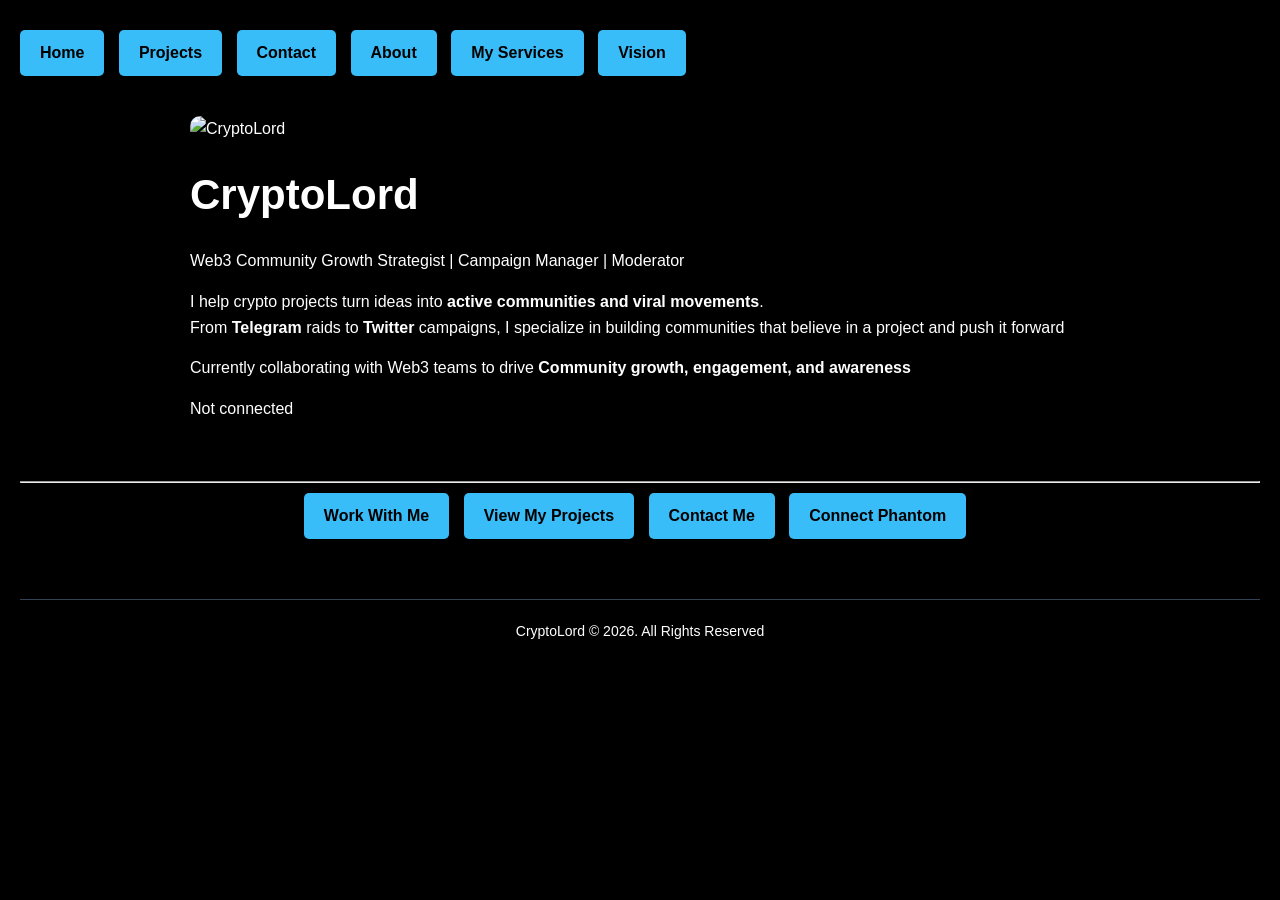
==== index.html @ 2454c741 "Update index.html corrected some errors with the pages not opening" ====
<!DOCTYPE html>
<html>
    <head>
        <title> My Portfolio </title>
        <meta name="viewport" content="width=device-width, initial-scale=1.0">
        <link rel="stylesheet" href="style.css">
    </head>
    <body>
        <header>
            <nav>
                <div id="menu" style="display: block;">
                    
                <a class="menu button" href="index.html">Home</a> 
                <a class="menu button" href="projects.html">Projects</a> 
                <a class="menu button" href="contact.html">Contact</a> 
                <a class="menu button" href="about.html">About</a> 
                <a class="menu button" href="services.html">My Services</a> 
                <a class="menu button" href="vision.html">Vision</a>
                
                </div>
            </nav>
        </header>

        <section id="Home">
            <img id="image" src="CryptoLord pfp.jpg" alt="CryptoLord">
            <h1>CryptoLord</h1>
            <p>Web3 Community Growth Strategist | Campaign Manager | Moderator</p>

            <p>
                I help crypto projects turn ideas into <b>active communities and viral movements</b>. <br>
                From <b>Telegram</b> raids to <b>Twitter</b> campaigns, I specialize in building 
                communities that believe in a project and push it forward
            </p>

            <p>
                Currently collaborating with Web3 teams to drive <b>Community growth, engagement, and awareness</b>
            </p>

            <!-- WALLET STATUS -->
            <p id="walletAddress">Not connected</p>
            <p id="walletBalance"></p>
        </section>

        <hr>

        <section>
            <div align="middle">
                <a class="button" href="contact.html">Work With Me</a>
                <a class="button" href="projects.html">View My Projects</a>
                <a class="button" href="contact.html">Contact Me</a>

                <!-- CONNECT WALLET BUTTON -->
                <a href="#" id="connectWallet" class="button">Connect Phantom</a>
            </div>
        </section>

        <footer>
            <p>CryptoLord © 2026. All Rights Reserved</p>
        </footer>

        <!-- SCRIPT -->
        <script>
            const connectBtn = document.getElementById("connectWallet");
            const walletText = document.getElementById("walletAddress");
            const balanceText = document.getElementById("walletBalance");

            let provider = null;

            function getProvider() {
                if ("solana" in window) {
                    const p = window.solana;
                    if (p.isPhantom) return p;
                }
                return null;
            }

            function shortenAddress(address) {
                return address.slice(0, 4) + "..." + address.slice(-4);
            }

            async function getBalance(pubKey) {
                const connection = new solanaWeb3.Connection("https://api.mainnet-beta.solana.com");
                const balance = await connection.getBalance(pubKey);
                return balance / solanaWeb3.LAMPORTS_PER_SOL;
            }

            async function connectWallet(e) {
                e.preventDefault();

                provider = getProvider();

                if (!provider) {
                    alert("Phantom not found. Install it.");
                    window.open("https://phantom.app/", "_blank");
                    return;
                }

                try {
                    const res = await provider.connect();
                    const pubKey = res.publicKey;

                    walletText.textContent = "Connected: " + shortenAddress(pubKey.toString());
                    connectBtn.textContent = "Connected ✅";

                    const bal = await getBalance(pubKey);
                    balanceText.textContent = "Balance: " + bal.toFixed(3) + " SOL";

                    localStorage.setItem("wallet", pubKey.toString());
                } catch (err) {
                    console.log(err);
                }
            }

            async function autoConnect() {
                provider = getProvider();
                if (!provider) return;

                try {
                    const res = await provider.connect({ onlyIfTrusted: true });

                    const pubKey = res.publicKey;
                    walletText.textContent = "Connected: " + shortenAddress(pubKey.toString());
                    connectBtn.textContent = "Connected ✅";

                    const bal = await getBalance(pubKey);
                    balanceText.textContent = "Balance: " + bal.toFixed(3) + " SOL";

                } catch (e) {}
            }

            function setupDisconnectListener() {
                if (!provider) return;

                provider.on("disconnect", () => {
                    walletText.textContent = "Not connected";
                    balanceText.textContent = "";
                    connectBtn.textContent = "Connect Phantom";
                });
            }

            connectBtn.addEventListener("click", connectWallet);

            window.addEventListener("load", async () => {
                await autoConnect();
                setupDisconnectListener();
            });
        </script>

        <!-- SOLANA WEB3 CDN -->
        <script src="https://unpkg.com/@solana/web3.js@latest/lib/index.iife.js"></script>

    </body>
</html>
---- style.css ----
@import url('https://fonts.googleapis.com/css2?family=Roboto:ital,wght@0,100..900;1,100..900&display=swap');

/* Resetting default browser styles*/

* {
    margin: 0;
    padding: 0;
    box-sizing: border-box;
    font-family: Arial, Helvetica, sans-serif;
}

body {
    background-color: black;
    color: white;
    font-family: Arial, Helvetica, sans-serif;
    line-height: 1.6;
    margin: 0;
    padding: 20px;
}

nav {
    display: flex;
    justify-content: center;
    gap: 30px;
    margin-bottom: 40px;
    flex-direction: column;

}

nav a{
    text-decoration: none;
    color: white;
    font-weight: bold;
}

nav a:hover{
    color: blue;
}

a.menu{
    display: inline-block;
    background: darkslategray;
    color: white;
    padding: 10px 15px;
    border-radius: 5px;
    margin-right: 10px;
    margin-top: 5px;
    text-decoration: none;
    font-weight: bold;
}
section {
    margin-bottom: 60px;
    max-width: 900px;
    margin-left: auto;
    margin-right: auto;
}

h1 {
    font-size: 42px;
    margin-bottom: 20px;
}

h2 {
    font-size: 30px;
    margin-bottom: 15px;
}

h3 {
    font-size: 20px;
    margin-bottom: 10px;
}

p {
    margin-bottom: 15px;
}

ul {
    margin-left: 20px;
    margin-bottom: 20px;
}

ol {
    margin-left: 20px;
    margin-bottom: 20px;
}
 img {
    max-width: 250px;
    border-radius: 10px;
    display: block;
    margin-bottom: 20px;
 }

 /* FOR THE BUTTONS*/
 a.button{
    display: inline-block;
    background: #38bdf8;
    color: black;
    padding: 10px 20px;
    border-radius: 5px;
    margin-right: 10px;
    margin-top: 10px;
    text-decoration: none;
    font-weight: bold;

 }

/* Hover for the buttons */
a.button:hover{
    background: #0ea5e9;
}

/*PROJECTS PAGE*/
.project{
    background: #1e293b;
    padding: 20px;
    border-radius: 10px;
    margin-bottom: 20px;
}

/* SERVICES PAGE*/
.service{
    background: #1e293b;
    padding: 20px;
    border-radius: 10px;
    margin-bottom: 20px;
}

/*For the footer menu*/
footer{
    text-align: center;
    margin-top: 40px;
    padding-top: 20px;
    border-top: 1px solid #334155;
    font-size: 14px;

}

@media (max-width: 768px){
body{
        padding: 20px;
    }
nav{
    flex-direction: column;
    align-items: center;
    gap: 15px;
}
a.button{
    display: inline-block;
    background: white;
    color: black;
    padding: 10px 20px;
    border-radius: 5px;
    margin-right: 10px;
    margin-top: 10px;
    text-decoration: none;
    font-weight: bold;
h1{
    font-size: 32px;
}
h2{
    font-size: 26px;
}
img{
    max-width: 200px;
    margin: auto;
}
section{
    margin-bottom: 40px;
}
}
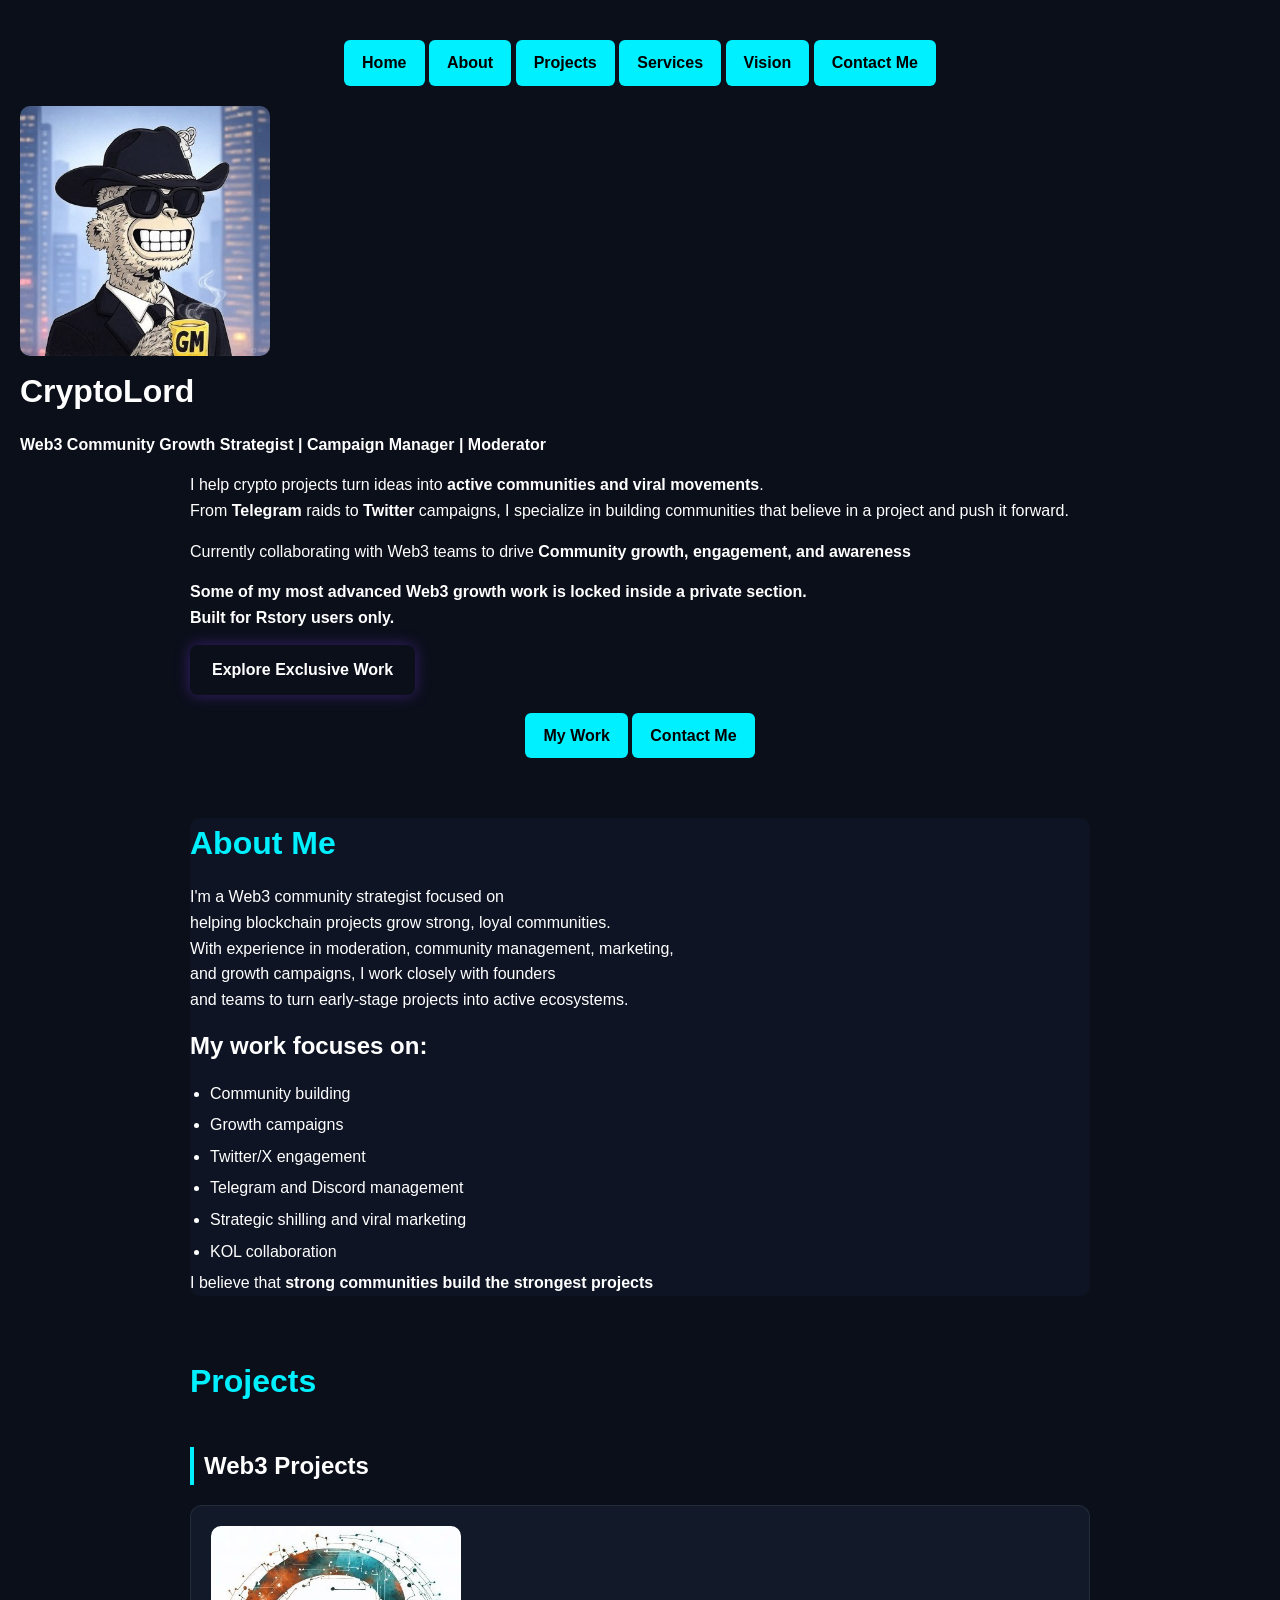
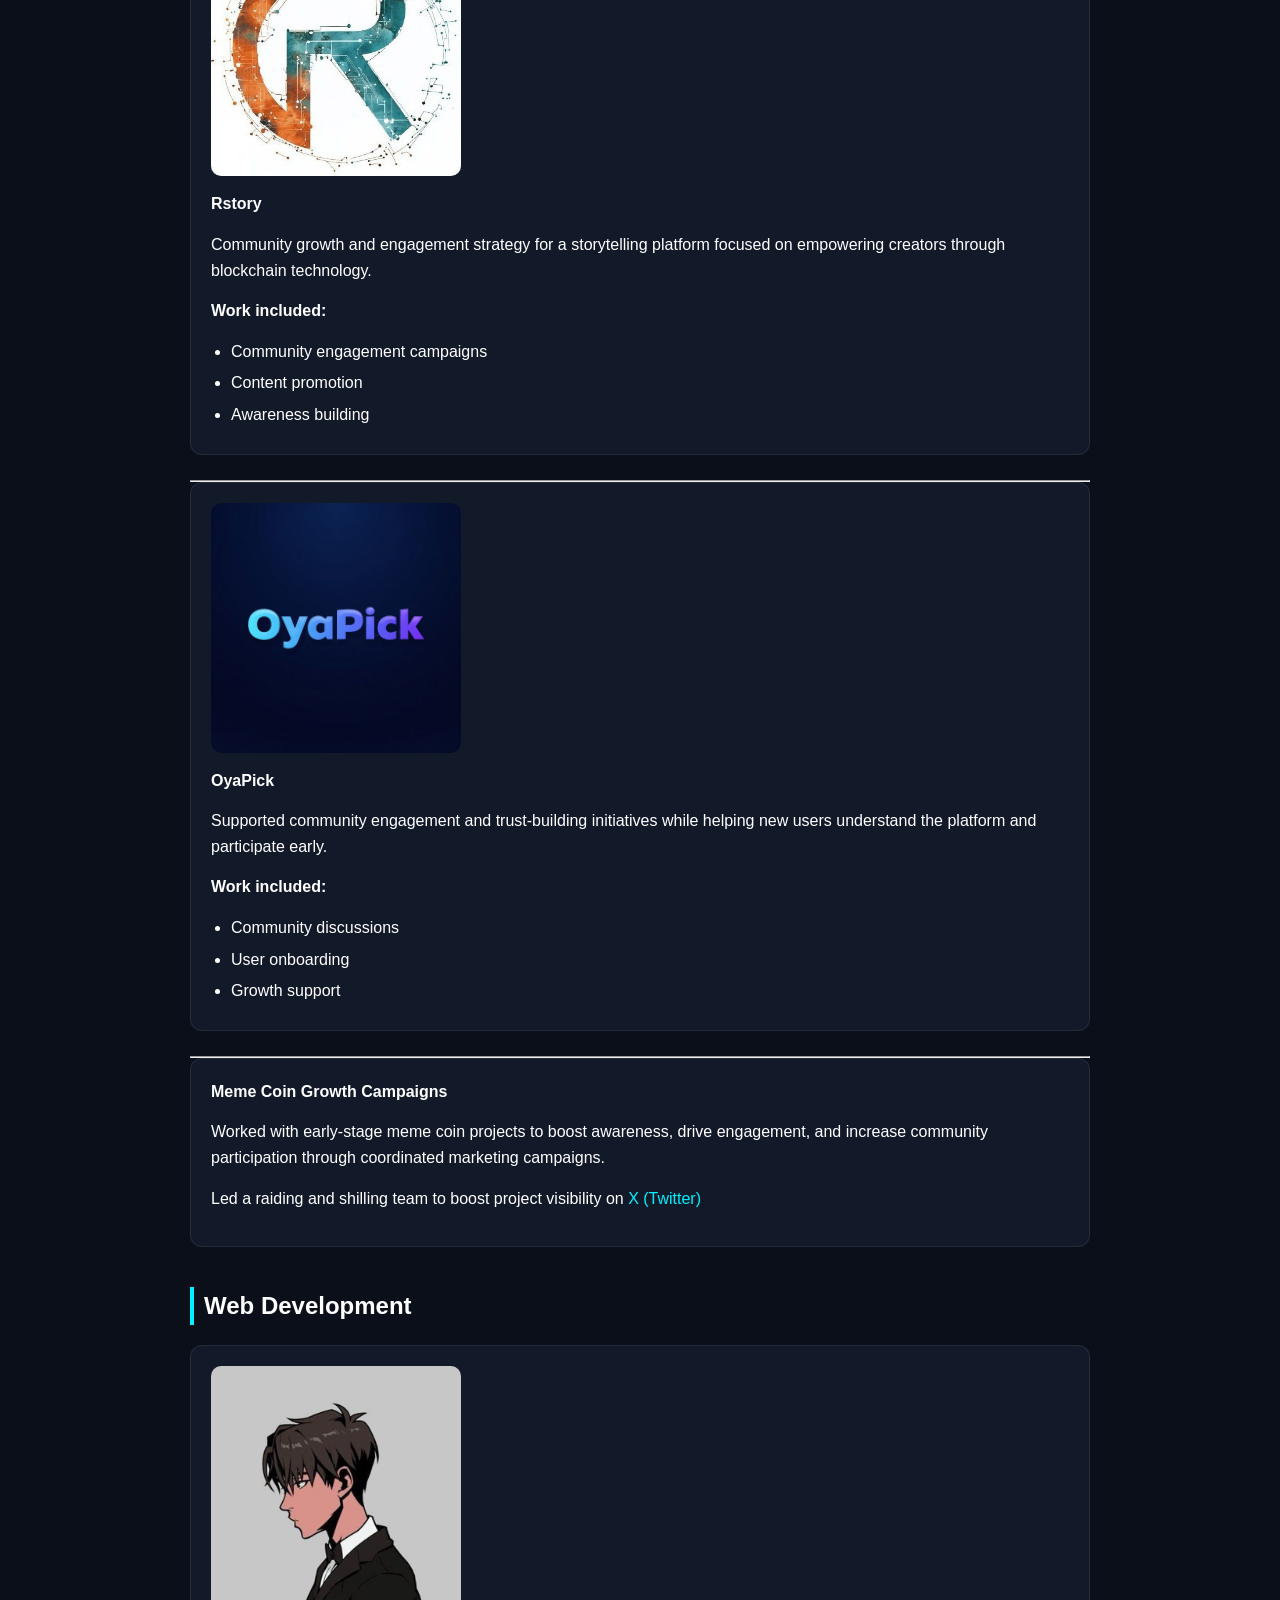
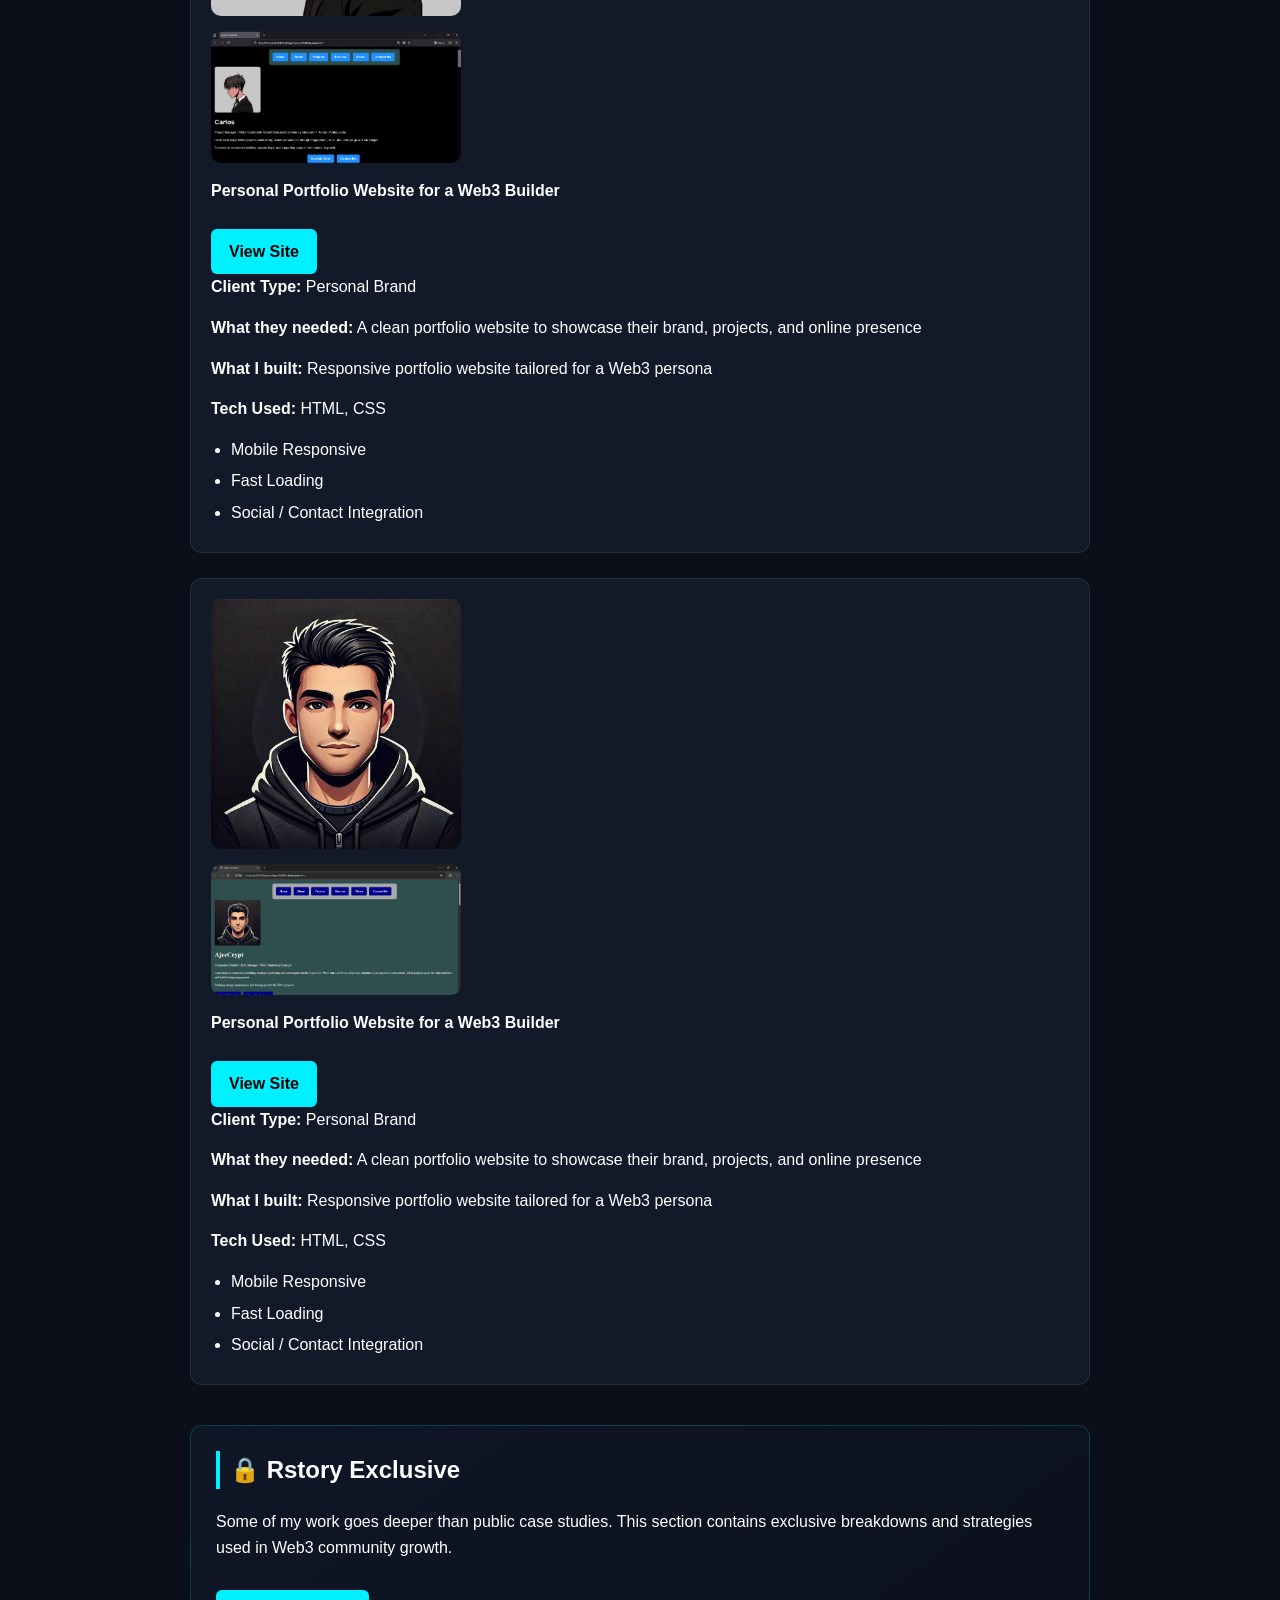
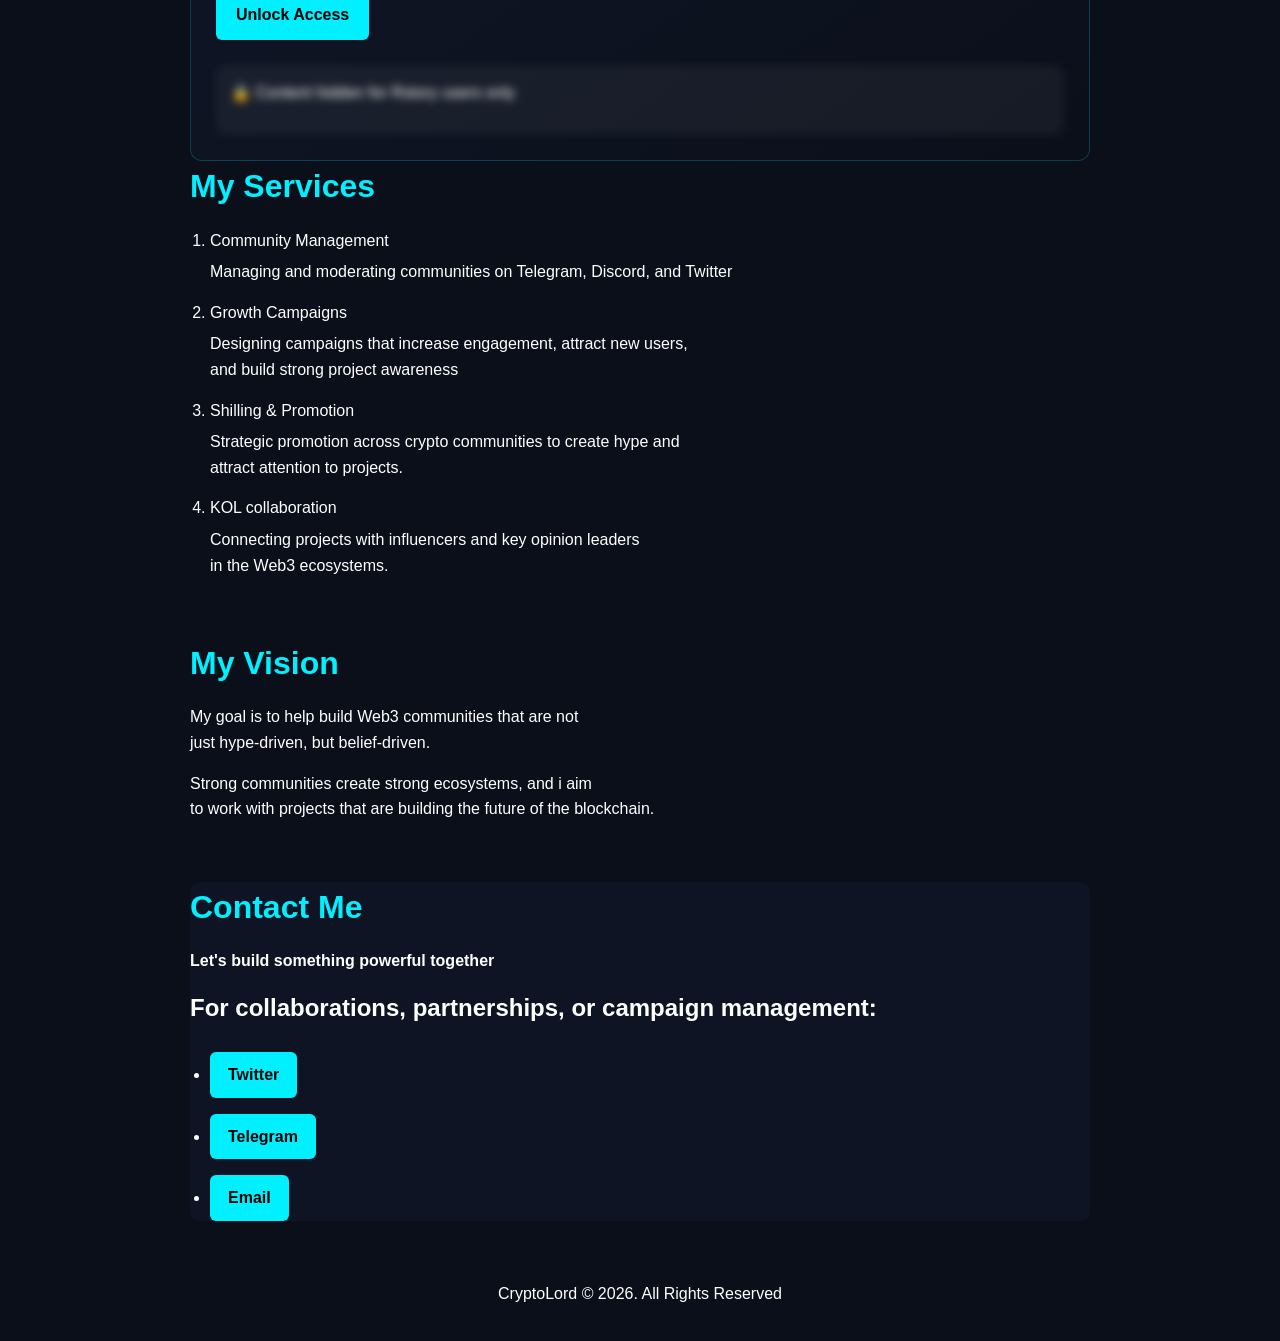
==== commit 3977b657: "Add files via upload" ====
--- a/index.html
+++ b/index.html
@@ -1,153 +1,329 @@
 <!DOCTYPE html>
-<html>
-    <head>
-        <title> My Portfolio </title>
-        <meta name="viewport" content="width=device-width, initial-scale=1.0">
-        <link rel="stylesheet" href="style.css">
-    </head>
-    <body>
-        <header>
-            <nav>
-                <div id="menu" style="display: block;">
-                    
-                <a class="menu button" href="index.html">Home</a> 
-                <a class="menu button" href="projects.html">Projects</a> 
-                <a class="menu button" href="contact.html">Contact</a> 
-                <a class="menu button" href="about.html">About</a> 
-                <a class="menu button" href="services.html">My Services</a> 
-                <a class="menu button" href="vision.html">Vision</a>
-                
-                </div>
-            </nav>
-        </header>
-
-        <section id="Home">
-            <img id="image" src="CryptoLord pfp.jpg" alt="CryptoLord">
-            <h1>CryptoLord</h1>
-            <p>Web3 Community Growth Strategist | Campaign Manager | Moderator</p>
+<html lang="en">
+<head>
+    <meta charset="UTF-8">
+    <meta name="viewport" content="width=device-width, initial-scale=1.0">
+    <title>CryptoLord's Portfolio</title>
+    <link rel="stylesheet" href="style.css">
+</head>
+<body>
+    <!--Header Menu-->
+    <header id="menu">
+      <div align="middle">
+        <nav>
+            <a href="#home" class="button">Home</a>
+            <a href="#about" class="button">About</a>
+            <a href="#projects" class="button">Projects</a>
+            <a href="#services" class="button">Services</a>
+            <a href="#vision" class="button">Vision</a>
+            <a href="#contact" class="button">Contact Me</a>
+        </nav>
+      </div>
+    </header>
+    
+      <!--Home Section-->
+    <img src="CryptoLord pfp.jpg" alt="CryptoLord">
+
+    <h1>CryptoLord</h1>
+    <p><b>Web3 Community Growth Strategist | Campaign Manager | Moderator</b></p>
+
+    <section id="home">
+        <div>
+            
+            <p> I help crypto projects turn ideas into <b>active communities and viral movements</b>. <br>
+            From <b>Telegram</b> raids to <b>Twitter</b> campaigns, I specialize in building 
+            communities that believe in a project and push it forward.</p>
+            <p> Currently collaborating with Web3 teams to drive <b>Community growth, engagement, and awareness</b></p>
+
+            <p><b>Some of my most advanced Web3 growth work is locked inside a private section. 
+                <br>Built for Rstory users only.</b>
+            </p>
+            
+            <a href="#rstory" class="rstory_button" style="display: inline-block; padding: 12px 22px; background: linear-gradient(135deng, #6d28d9, #7c3aed); 
+            color: white; font-weight: bold; border-radius: 8px; text-decoration: none; 
+            transition: all 0.3s ease; box-shadow: 0 0 15px rgba(124, 58, 237, 0.4); 
+            position: relative; overflow: hidden; ">Explore Exclusive Work</a>
+        </div>
+    <div align="middle">
+        <a href="#projects" class="button">My Work</a>
+        <a href="#contact" class="button">Contact Me</a>
+    </div>
+    </section>
+
+
+    <!--About Section-->
+    <section id="about">
+        <h2>About Me</h2>
+       
+       <p>  I'm a Web3 community strategist focused on <br>
+            helping blockchain projects grow strong, loyal communities. <br>
+            With experience in moderation, community management, marketing, <br>
+            and growth campaigns, I work closely with founders <br>
+            and teams to turn early-stage projects into active ecosystems.
+        </p>
+
+         <h3>My work focuses on:</h3>
+        <ul>
+            <li>Community building</li>
+            <li>Growth campaigns</li>
+            <li>Twitter/X engagement</li>
+            <li>Telegram and Discord management</li>
+            <li>Strategic shilling and viral marketing</li>
+            <li>KOL collaboration</li>
+        </ul>
+        
+        <p>I believe that <b>strong communities build the strongest projects</b></p>
+
+    </section>
+
+    <!-- PROJECTS SECTION -->
+<section id="projects">
+
+    <h2>Projects</h2>
+
+    <!--  WEB3 PROJECTS  -->
+    <div class="project-section">
+        <h3>Web3 Projects</h3>
+
+        <!-- RSTORY -->
+        <div class="project-card rstory">
+            <img src="Rstory logo.jpg" alt="Rstory">
+
+            <h4>Rstory</h4>
 
             <p>
-                I help crypto projects turn ideas into <b>active communities and viral movements</b>. <br>
-                From <b>Telegram</b> raids to <b>Twitter</b> campaigns, I specialize in building 
-                communities that believe in a project and push it forward
-            </p>
+                Community growth and engagement strategy for a storytelling platform focused on empowering creators through blockchain technology.
+            </p>
+
+            <h4>Work included:</h4>
+            <ul>
+                <li>Community engagement campaigns</li>
+                <li>Content promotion</li>
+                <li>Awareness building</li>
+            </ul>
+        </div>
+
+        <hr>
+
+        <!-- OYAPICK -->
+        <div class="project-card">
+            <img src="OyaPick logo.jpg" alt="OyaPick" width="300">
+
+            <h4>OyaPick</h4>
 
             <p>
-                Currently collaborating with Web3 teams to drive <b>Community growth, engagement, and awareness</b>
-            </p>
-
-            <!-- WALLET STATUS -->
-            <p id="walletAddress">Not connected</p>
-            <p id="walletBalance"></p>
-        </section>
+                Supported community engagement and trust-building initiatives while helping new users understand the platform and participate early.
+            </p>
+
+            <h4>Work included:</h4>
+            <ul>
+                <li>Community discussions</li>
+                <li>User onboarding</li>
+                <li>Growth support</li>
+            </ul>
+        </div>
 
         <hr>
 
-        <section>
-            <div align="middle">
-                <a class="button" href="contact.html">Work With Me</a>
-                <a class="button" href="projects.html">View My Projects</a>
-                <a class="button" href="contact.html">Contact Me</a>
-
-                <!-- CONNECT WALLET BUTTON -->
-                <a href="#" id="connectWallet" class="button">Connect Phantom</a>
-            </div>
-        </section>
-
-        <footer>
+        <!-- MEME COIN CAMPAIGNS -->
+        <div class="project-card">
+            <h4>Meme Coin Growth Campaigns</h4>
+
+            <p>
+                Worked with early-stage meme coin projects to boost awareness, drive engagement, and increase community participation through coordinated marketing campaigns.
+            </p>
+
+            <p>
+                Led a raiding and shilling team to boost project visibility on <a href="https://x.com" target="_blank">X (Twitter)</a>
+            </p>
+        </div>
+
+    </div>
+
+    <!--  WEB DEVELOPMENT  -->
+    <div class="project-section">
+
+        <h3>Web Development</h3>
+
+        <!-- CARLOS PROJECT -->
+        <div class="project-card">
+
+            <img src="Carlos pfp.jpg" alt="Carlos">
+
+            <a href="Carlos's Portfolio Website Screenshot.png" target="_blank">
+                <img src="Carlos's Portfolio Website Screenshot.png" alt="Website Screenshot">
+            </a>
+
+            <h4>Personal Portfolio Website for a Web3 Builder</h4>
+
+            <a href="https://just-oracle.github.io/Carlosthegr3at-portfolio" class="button">
+                View Site
+            </a>
+
+            <p><b>Client Type:</b> Personal Brand</p>
+
+            <p><b>What they needed:</b> A clean portfolio website to showcase their brand, projects, and online presence</p>
+
+            <p><b>What I built:</b> Responsive portfolio website tailored for a Web3 persona</p>
+
+            <p><b>Tech Used:</b> HTML, CSS</p>
+
+            <ul>
+                <li>Mobile Responsive</li>
+                <li>Fast Loading</li>
+                <li>Social / Contact Integration</li>
+            </ul>
+
+        </div>
+
+        <!-- AJEE PROJECT -->
+        <div class="project-card">
+
+            <img src="Ajee_pfp.jpg" alt="Carlos">
+
+            <a href="Ajee's Website ScreenShot.png" target="_blank">
+                <img src="Ajee's Website ScreenShot.png" alt="Website Screenshot">
+            </a>
+
+            <h4>Personal Portfolio Website for a Web3 Builder</h4>
+
+            <a href="https://just-oracle.github.io/Ajee-portfolio" class="button">
+                View Site
+            </a>
+
+            <p><b>Client Type:</b> Personal Brand</p>
+
+            <p><b>What they needed:</b> A clean portfolio website to showcase their brand, projects, and online presence</p>
+
+            <p><b>What I built:</b> Responsive portfolio website tailored for a Web3 persona</p>
+
+            <p><b>Tech Used:</b> HTML, CSS</p>
+
+            <ul>
+                <li>Mobile Responsive</li>
+                <li>Fast Loading</li>
+                <li>Social / Contact Integration</li>
+            </ul>
+
+        </div>
+
+    </div>
+
+<!-- 🔒 RSTORY EXCLUSIVE SECTION -->
+<div class="project-section locked-section" id="rstory">
+
+    <h3>🔒 Rstory Exclusive</h3>
+
+    <p class="locked-text">
+        Some of my work goes deeper than public case studies.
+        This section contains exclusive breakdowns and strategies used in Web3 community growth.
+    </p>
+
+    <!-- UNLOCK TOGGLE -->
+    <input type="checkbox" id="unlock-toggle">
+
+    <label for="unlock-toggle" class="unlock-btn">
+        Unlock Access
+    </label>
+
+    <!-- LOCKED PREVIEW -->
+    <div class="locked-preview">
+        <p>🔒 Content hidden for Rstory users only</p>
+    </div>
+
+    <!-- UNLOCKED CONTENT -->
+    <div class="unlocked-content">
+
+        <h4>🧠 Rstory Growth Case Study (Deep Dive)</h4>
+
+        <p>
+            Rstory is a storytelling platform built around creator empowerment and blockchain-based engagement.
+            My role focused on driving awareness, improving engagement loops, and strengthening community retention.
+        </p>
+
+        <h4>📌 Strategy Breakdown</h4>
+        <ul>
+            <li>Built narrative-driven campaigns around storytelling identity</li>
+            <li>Positioned Rstory as a creator-first ecosystem, not just a platform</li>
+            <li>Used community-led amplification instead of paid marketing</li>
+        </ul>
+
+        <h4>⚙️ Execution Methods</h4>
+        <ul>
+            <li>Occasional tweets on <a href="https://x.com/justlorddd/status/2041965822633980398">X</a>, letting more people know more on what <a href="https://x.com/Rstory_Official">Rstory</a> is all about</li>
+            <li>Community activation through conversation loops</li>
+        </ul>
+
+        <h4>📈 Outcome</h4>
+        <ul>
+            <li>Improved community interaction consistency</li>
+            <li>Stronger creator participation visibility</li>
+            <li>Better narrative alignment across community discussions</li>
+        </ul>
+
+        <h4>🧩 Key Insight</h4>
+        <p>
+            In Web3 communities, attention is not enough, narrative control and emotional connection drive long-term engagement.
+        </p>
+
+    </div>
+
+</div>
+
+<section id="services">
+
+     <h2>My Services</h2>
+       <ol>
+            <li>Community Management</li>
+
+            <p>Managing and moderating communities on Telegram, Discord, and Twitter</p>
+
+            <li>Growth Campaigns</li>
+
+            <p>Designing campaigns that increase engagement, attract new users, <br>
+            and build strong project awareness</p>
+
+            <li>Shilling & Promotion</li>
+
+            <p>Strategic promotion across crypto communities to create hype and <br>
+            attract attention to projects.</p>
+
+            <li>KOL collaboration</li>
+
+            <p>Connecting projects with influencers and key opinion leaders <br>
+            in the Web3 ecosystems.</p>
+        </ol>
+    </section>
+
+</section>
+
+<!--Vision Sec-->
+    <section id="vision">
+        <h2>My Vision</h2>
+         <p>
+            My goal is to help build Web3 communities that are not <br>
+            just hype-driven, but belief-driven.
+        </p>
+        <p>
+            Strong communities create strong ecosystems, and i aim <br>
+            to work with projects that are building the future of the blockchain.
+        </p>
+    </section>
+
+<!-- Contact -->
+        <section id="contact">
+        <h2>Contact Me</h2>
+        <p><b>Let's build something powerful together</b></p>
+        <h3>For collaborations, partnerships, or campaign management: </h3>
+  <ul>
+    <li><a href="https://x.com/justlorddd" style="color: black" class="button">Twitter</a></li>
+    <li><a href="https://t.me/justlorddd" style="color: black;" class="button">Telegram</a></li>
+    <li><a href="mailto:adewalemicheal1501@gmail.com" style="color: black;" class="button">Email</a></li>
+  </ul>
+    </section>
+    <!--footer menu-->
+        <footer align="middle">
             <p>CryptoLord © 2026. All Rights Reserved</p>
         </footer>
-
-        <!-- SCRIPT -->
-        <script>
-            const connectBtn = document.getElementById("connectWallet");
-            const walletText = document.getElementById("walletAddress");
-            const balanceText = document.getElementById("walletBalance");
-
-            let provider = null;
-
-            function getProvider() {
-                if ("solana" in window) {
-                    const p = window.solana;
-                    if (p.isPhantom) return p;
-                }
-                return null;
-            }
-
-            function shortenAddress(address) {
-                return address.slice(0, 4) + "..." + address.slice(-4);
-            }
-
-            async function getBalance(pubKey) {
-                const connection = new solanaWeb3.Connection("https://api.mainnet-beta.solana.com");
-                const balance = await connection.getBalance(pubKey);
-                return balance / solanaWeb3.LAMPORTS_PER_SOL;
-            }
-
-            async function connectWallet(e) {
-                e.preventDefault();
-
-                provider = getProvider();
-
-                if (!provider) {
-                    alert("Phantom not found. Install it.");
-                    window.open("https://phantom.app/", "_blank");
-                    return;
-                }
-
-                try {
-                    const res = await provider.connect();
-                    const pubKey = res.publicKey;
-
-                    walletText.textContent = "Connected: " + shortenAddress(pubKey.toString());
-                    connectBtn.textContent = "Connected ✅";
-
-                    const bal = await getBalance(pubKey);
-                    balanceText.textContent = "Balance: " + bal.toFixed(3) + " SOL";
-
-                    localStorage.setItem("wallet", pubKey.toString());
-                } catch (err) {
-                    console.log(err);
-                }
-            }
-
-            async function autoConnect() {
-                provider = getProvider();
-                if (!provider) return;
-
-                try {
-                    const res = await provider.connect({ onlyIfTrusted: true });
-
-                    const pubKey = res.publicKey;
-                    walletText.textContent = "Connected: " + shortenAddress(pubKey.toString());
-                    connectBtn.textContent = "Connected ✅";
-
-                    const bal = await getBalance(pubKey);
-                    balanceText.textContent = "Balance: " + bal.toFixed(3) + " SOL";
-
-                } catch (e) {}
-            }
-
-            function setupDisconnectListener() {
-                if (!provider) return;
-
-                provider.on("disconnect", () => {
-                    walletText.textContent = "Not connected";
-                    balanceText.textContent = "";
-                    connectBtn.textContent = "Connect Phantom";
-                });
-            }
-
-            connectBtn.addEventListener("click", connectWallet);
-
-            window.addEventListener("load", async () => {
-                await autoConnect();
-                setupDisconnectListener();
-            });
-        </script>
-
-        <!-- SOLANA WEB3 CDN -->
-        <script src="https://unpkg.com/@solana/web3.js@latest/lib/index.iife.js"></script>
-
-    </body>
-</html>
+</body>
+</html>
--- a/style.css
+++ b/style.css
@@ -1,53 +1,36 @@
-@import url('https://fonts.googleapis.com/css2?family=Roboto:ital,wght@0,100..900;1,100..900&display=swap');
-
-/* Resetting default browser styles*/
+/* GLOBAL STYLES */
 
 * {
     margin: 0;
     padding: 0;
     box-sizing: border-box;
+}
+
+body {
     font-family: Arial, Helvetica, sans-serif;
-}
-
-body {
-    background-color: black;
-    color: white;
-    font-family: Arial, Helvetica, sans-serif;
+    background: #0b0f1a;
+    color: #ffffff;
     line-height: 1.6;
     margin: 0;
     padding: 20px;
 }
 
-nav {
-    display: flex;
+/* Smooth scroll */
+html {
+    scroll-behavior: smooth;
+}
+
+/* NAV */
+
+#menu{
     justify-content: center;
-    gap: 30px;
-    margin-bottom: 40px;
-    flex-direction: column;
-
-}
-
-nav a{
-    text-decoration: none;
-    color: white;
-    font-weight: bold;
-}
-
-nav a:hover{
-    color: blue;
-}
-
-a.menu{
-    display: inline-block;
-    background: darkslategray;
-    color: white;
-    padding: 10px 15px;
-    border-radius: 5px;
-    margin-right: 10px;
-    margin-top: 5px;
-    text-decoration: none;
-    font-weight: bold;
-}
+}
+nav{
+    padding: 10px 20px;
+    margin-bottom: 10px;
+    border-radius: 10px;
+}
+
 section {
     margin-bottom: 60px;
     max-width: 900px;
@@ -55,121 +38,235 @@
     margin-right: auto;
 }
 
-h1 {
-    font-size: 42px;
-    margin-bottom: 20px;
+h1, h2, h3, h4 {
+    margin-bottom: 15px;
+    font-weight: 700;
 }
 
 h2 {
-    font-size: 30px;
-    margin-bottom: 15px;
+    font-size: 32px;
+    color: #00f0ff;
 }
 
 h3 {
-    font-size: 20px;
-    margin-bottom: 10px;
+    font-size: 24px;
+    color: #ffffff;
 }
 
 p {
     margin-bottom: 15px;
 }
 
-ul {
+/* PROJECT SECTION LAYOUT */
+
+.project-section {
+    margin-top: 40px;
+}
+
+.project-card {
+    background: #121a2a;
+    padding: 20px;
+    margin-bottom: 25px;
+    border-radius: 12px;
+    border: 1px solid rgba(255,255,255,0.08);
+    transition: 0.3s ease;
+}
+
+.project-card:hover {
+    transform: translateY(-5px);
+    box-shadow: 0 10px 25px rgba(0, 240, 255, 0.1);
+}
+
+/* Images */
+img{
+    max-width: 250px;
+    border-radius: 10px;
+    display: block;
+    margin-bottom: 10px;
+    height: auto;
+}
+.project-card img {
+    width: 100%;
+    border-radius: 10px;
+    margin-bottom: 15px;
+}
+
+/* Lists */
+ul, ol {
     margin-left: 20px;
+}
+
+li {
+    margin-bottom: 6px;
+}
+
+/* BUTTONS & LINKS */
+
+a {
+    color: #00f0ff;
+    text-decoration: none;
+}
+
+a:hover {
+    color: #00ff88;
+}
+
+.button {
+    display: inline-block;
+    padding: 10px 18px;
+    background: #00f0ff;
+    color: #000;
+    border-radius: 6px;
+    margin-top: 10px;
+    font-weight: bold;
+    transition: 0.3s;
+}
+
+.button:hover {
+    background: #00ff88;
+}
+
+.rstory_button:hover {
+    transform: translateY(-3px);
+    box-shadow: 0 0 25px rgba(124, 58, 237, 0.7);
+}
+
+.rstory_button::before {
+    content: "";
+    position: absolute;
+    top: 0;
+    left: -100%;
+    width: 100%;
+    height: 100%;
+    background: linear-gradient(
+        120deg, transparent
+    );
+    transition: 0.5s;
+}
+
+.rstory_button::before {
+    left: 100%;
+}
+/* WEB3 SECTION HEADER STYLE */
+
+.project-section h3 {
+    border-left: 4px solid #00f0ff;
+    padding-left: 10px;
     margin-bottom: 20px;
 }
 
-ol {
-    margin-left: 20px;
-    margin-bottom: 20px;
-}
- img {
-    max-width: 250px;
-    border-radius: 10px;
-    display: block;
-    margin-bottom: 20px;
- }
-
- /* FOR THE BUTTONS*/
- a.button{
+/* RSTORY LOCKED SECTION */
+
+.locked-section {
+    background: linear-gradient(145deg, #0f1626, #0b0f1a);
+    border: 1px solid rgba(0, 240, 255, 0.2);
+    border-radius: 12px;
+    padding: 25px;
+}
+
+.unlock-btn {
     display: inline-block;
-    background: #38bdf8;
-    color: black;
-    padding: 10px 20px;
-    border-radius: 5px;
-    margin-right: 10px;
+    padding: 12px 20px;
+    background: #00f0ff;
+    color: #000;
+    border-radius: 6px;
+    cursor: pointer;
+    font-weight: bold;
+    margin: 15px 0;
+    transition: 0.3s;
+}
+
+.unlock-btn:hover {
+    background: #00ff88;
+}
+
+/* hidden checkbox */
+#unlock-toggle {
+    display: none;
+}
+
+/* locked preview */
+.locked-preview {
+    background: rgba(255,255,255,0.05);
+    padding: 15px;
+    border-radius: 10px;
+    filter: blur(4px);
     margin-top: 10px;
-    text-decoration: none;
-    font-weight: bold;
-
- }
-
-/* Hover for the buttons */
-a.button:hover{
-    background: #0ea5e9;
-}
-
-/*PROJECTS PAGE*/
-.project{
-    background: #1e293b;
-    padding: 20px;
-    border-radius: 10px;
-    margin-bottom: 20px;
-}
-
-/* SERVICES PAGE*/
-.service{
-    background: #1e293b;
-    padding: 20px;
-    border-radius: 10px;
-    margin-bottom: 20px;
-}
-
-/*For the footer menu*/
-footer{
-    text-align: center;
-    margin-top: 40px;
-    padding-top: 20px;
-    border-top: 1px solid #334155;
-    font-size: 14px;
-
-}
-
-@media (max-width: 768px){
-body{
-        padding: 20px;
-    }
-nav{
-    flex-direction: column;
-    align-items: center;
-    gap: 15px;
-}
-a.button{
-    display: inline-block;
-    background: white;
-    color: black;
-    padding: 10px 20px;
-    border-radius: 5px;
-    margin-right: 10px;
+}
+
+/* unlocked content */
+.unlocked-content {
+    max-height: 0;
+    overflow: hidden;
+    opacity: 0;
+    transition: all 0.6s ease;
+}
+
+/* ON UNLOCK */
+#unlock-toggle:checked ~ .unlocked-content {
+    max-height: 2000px;
+    opacity: 1;
+    margin-top: 20px;
+}
+
+#unlock-toggle:checked ~ .locked-preview {
+    display: none;
+}
+
+#unlock-toggle:checked + .unlock-btn {
+    background: #00ff88;
+}
+
+#unlock-toggle:checked + .unlock-btn::after {
+    content: " ✔ Access Granted";
+}
+
+/* ABOUT SECTION */
+
+#about {
+    background: #0e1424;
+    border-radius: 10px;
+}
+
+/* CONTACT SECTION */
+
+#contact {
+    background: #0e1424;
+    border-radius: 10px;
+}
+
+/* simple inputs if you use form */
+input, textarea {
+    width: 100%;
+    padding: 10px;
     margin-top: 10px;
-    text-decoration: none;
-    font-weight: bold;
-h1{
-    font-size: 32px;
-}
-h2{
-    font-size: 26px;
-}
-img{
-    max-width: 200px;
-    margin: auto;
-}
-section{
-    margin-bottom: 40px;
-}
-}
-
-
-
-
-
+    background: #121a2a;
+    border: 1px solid rgba(255,255,255,0.1);
+    color: white;
+    border-radius: 6px;
+}
+
+input:focus, textarea:focus {
+    outline: none;
+    border-color: #00f0ff;
+}
+
+/* RESPONSIVE DESIGN */
+
+@media (max-width: 768px) {
+    section {
+        padding: 40px 5%;
+    }
+
+    h2 {
+        font-size: 26px;
+    }
+
+    h3 {
+        font-size: 20px;
+    }
+
+    .project-card {
+        padding: 15px;
+    }
+}
